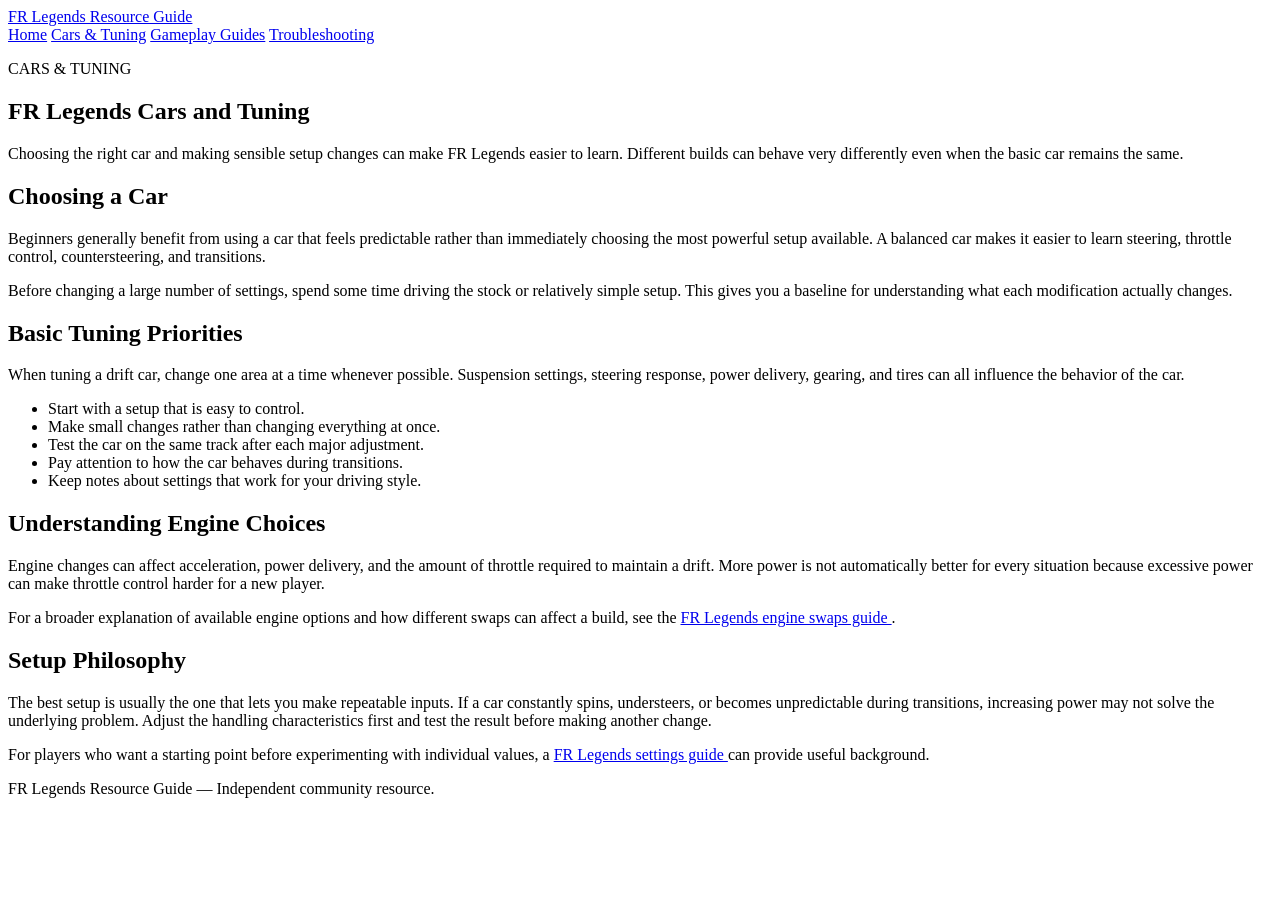
==== cars.html @ ce72a86a "Create cars.html" ====
<!DOCTYPE html>
<html lang="en">
<head>
    <meta charset="UTF-8">
    <meta name="viewport" content="width=device-width, initial-scale=1.0">

    <title>FR Legends Cars and Tuning Guide</title>
    <meta name="description" content="Learn how to approach car selection, tuning, engine swaps, and setup changes in FR Legends.">

    <link rel="stylesheet" href="styles.css">
</head>

<body>

<header class="site-header">
    <div class="container">
        <a href="index.html" class="site-title">FR Legends Resource Guide</a>

        <nav>
            <a href="index.html">Home</a>
            <a href="cars.html">Cars & Tuning</a>
            <a href="guides.html">Gameplay Guides</a>
            <a href="troubleshooting.html">Troubleshooting</a>
        </nav>
    </div>
</header>

<main>

<section class="page-header">
    <div class="container">
        <p class="eyebrow">CARS & TUNING</p>
        <h1>FR Legends Cars and Tuning</h1>

        <p>
            Choosing the right car and making sensible setup changes can make
            FR Legends easier to learn. Different builds can behave very
            differently even when the basic car remains the same.
        </p>
    </div>
</section>

<section class="content-section">
    <div class="container">

        <h2>Choosing a Car</h2>

        <p>
            Beginners generally benefit from using a car that feels
            predictable rather than immediately choosing the most powerful
            setup available. A balanced car makes it easier to learn steering,
            throttle control, countersteering, and transitions.
        </p>

        <p>
            Before changing a large number of settings, spend some time
            driving the stock or relatively simple setup. This gives you a
            baseline for understanding what each modification actually
            changes.
        </p>

        <h2>Basic Tuning Priorities</h2>

        <p>
            When tuning a drift car, change one area at a time whenever
            possible. Suspension settings, steering response, power delivery,
            gearing, and tires can all influence the behavior of the car.
        </p>

        <ul>
            <li>Start with a setup that is easy to control.</li>
            <li>Make small changes rather than changing everything at once.</li>
            <li>Test the car on the same track after each major adjustment.</li>
            <li>Pay attention to how the car behaves during transitions.</li>
            <li>Keep notes about settings that work for your driving style.</li>
        </ul>

        <h2>Understanding Engine Choices</h2>

        <p>
            Engine changes can affect acceleration, power delivery, and the
            amount of throttle required to maintain a drift. More power is not
            automatically better for every situation because excessive power
            can make throttle control harder for a new player.
        </p>

        <p>
            For a broader explanation of available engine options and how
            different swaps can affect a build, see the
            <a href="https://frlegendszone.com/fr-legends-engine-swaps/">
                FR Legends engine swaps guide
            </a>.
        </p>

        <h2>Setup Philosophy</h2>

        <p>
            The best setup is usually the one that lets you make repeatable
            inputs. If a car constantly spins, understeers, or becomes
            unpredictable during transitions, increasing power may not solve
            the underlying problem. Adjust the handling characteristics first
            and test the result before making another change.
        </p>

        <p>
            For players who want a starting point before experimenting with
            individual values, a
            <a href="https://frlegendszone.com/fr-legends-best-settings/">
                FR Legends settings guide
            </a>
            can provide useful background.
        </p>

    </div>
</section>

</main>

<footer>
    <div class="container">
        <p>FR Legends Resource Guide — Independent community resource.</p>
    </div>
</footer>

</body>
</html>
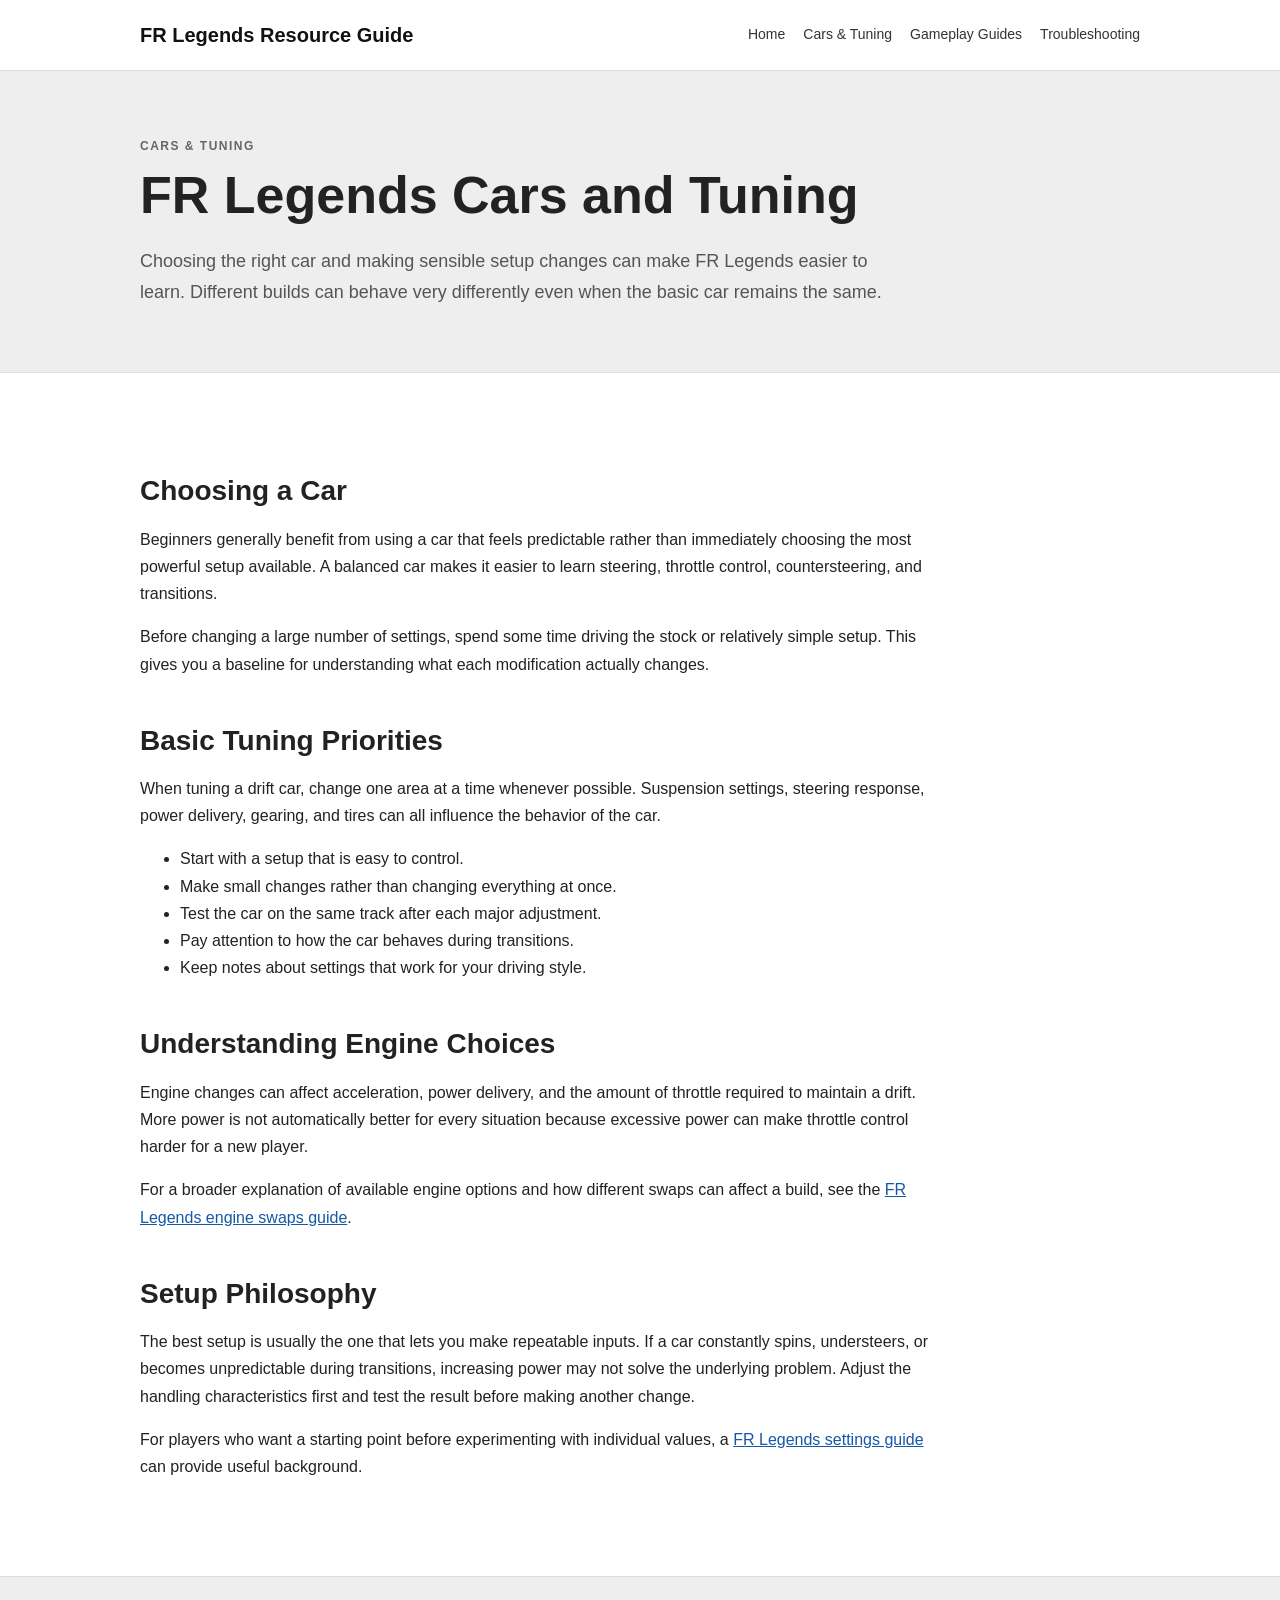
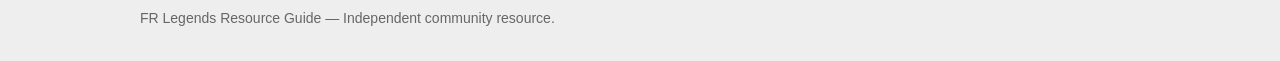
==== commit 9a0473e9: "Add files via upload" ====
--- a/cars.html
+++ b/cars.html
@@ -1,126 +1 @@
-<!DOCTYPE html>
-<html lang="en">
-<head>
-    <meta charset="UTF-8">
-    <meta name="viewport" content="width=device-width, initial-scale=1.0">
-
-    <title>FR Legends Cars and Tuning Guide</title>
-    <meta name="description" content="Learn how to approach car selection, tuning, engine swaps, and setup changes in FR Legends.">
-
-    <link rel="stylesheet" href="styles.css">
-</head>
-
-<body>
-
-<header class="site-header">
-    <div class="container">
-        <a href="index.html" class="site-title">FR Legends Resource Guide</a>
-
-        <nav>
-            <a href="index.html">Home</a>
-            <a href="cars.html">Cars & Tuning</a>
-            <a href="guides.html">Gameplay Guides</a>
-            <a href="troubleshooting.html">Troubleshooting</a>
-        </nav>
-    </div>
-</header>
-
-<main>
-
-<section class="page-header">
-    <div class="container">
-        <p class="eyebrow">CARS & TUNING</p>
-        <h1>FR Legends Cars and Tuning</h1>
-
-        <p>
-            Choosing the right car and making sensible setup changes can make
-            FR Legends easier to learn. Different builds can behave very
-            differently even when the basic car remains the same.
-        </p>
-    </div>
-</section>
-
-<section class="content-section">
-    <div class="container">
-
-        <h2>Choosing a Car</h2>
-
-        <p>
-            Beginners generally benefit from using a car that feels
-            predictable rather than immediately choosing the most powerful
-            setup available. A balanced car makes it easier to learn steering,
-            throttle control, countersteering, and transitions.
-        </p>
-
-        <p>
-            Before changing a large number of settings, spend some time
-            driving the stock or relatively simple setup. This gives you a
-            baseline for understanding what each modification actually
-            changes.
-        </p>
-
-        <h2>Basic Tuning Priorities</h2>
-
-        <p>
-            When tuning a drift car, change one area at a time whenever
-            possible. Suspension settings, steering response, power delivery,
-            gearing, and tires can all influence the behavior of the car.
-        </p>
-
-        <ul>
-            <li>Start with a setup that is easy to control.</li>
-            <li>Make small changes rather than changing everything at once.</li>
-            <li>Test the car on the same track after each major adjustment.</li>
-            <li>Pay attention to how the car behaves during transitions.</li>
-            <li>Keep notes about settings that work for your driving style.</li>
-        </ul>
-
-        <h2>Understanding Engine Choices</h2>
-
-        <p>
-            Engine changes can affect acceleration, power delivery, and the
-            amount of throttle required to maintain a drift. More power is not
-            automatically better for every situation because excessive power
-            can make throttle control harder for a new player.
-        </p>
-
-        <p>
-            For a broader explanation of available engine options and how
-            different swaps can affect a build, see the
-            <a href="https://frlegendszone.com/fr-legends-engine-swaps/">
-                FR Legends engine swaps guide
-            </a>.
-        </p>
-
-        <h2>Setup Philosophy</h2>
-
-        <p>
-            The best setup is usually the one that lets you make repeatable
-            inputs. If a car constantly spins, understeers, or becomes
-            unpredictable during transitions, increasing power may not solve
-            the underlying problem. Adjust the handling characteristics first
-            and test the result before making another change.
-        </p>
-
-        <p>
-            For players who want a starting point before experimenting with
-            individual values, a
-            <a href="https://frlegendszone.com/fr-legends-best-settings/">
-                FR Legends settings guide
-            </a>
-            can provide useful background.
-        </p>
-
-    </div>
-</section>
-
-</main>
-
-<footer>
-    <div class="container">
-        <p>FR Legends Resource Guide — Independent community resource.</p>
-    </div>
-</footer>
-
-</body>
-</html>
+<!DOCTYPE html><html lang="en"><head><meta charset="UTF-8"><meta name="viewport" content="width=device-width, initial-scale=1.0"><title>FR Legends Cars and Tuning Guide</title><meta name="description" content="Learn how to approach car selection, tuning, engine swaps, and setup changes in FR Legends."><meta name="robots" content="index, follow"><link rel="canonical" href="https://fr-legends-resource-guide.onrender.com/cars.html"><link rel="stylesheet" href="styles.css"></head><body><header class="site-header"><div class="container"><a href="index.html" class="site-title">FR Legends Resource Guide</a><nav><a href="index.html">Home</a><a href="cars.html">Cars &amp; Tuning</a><a href="guides.html">Gameplay Guides</a><a href="troubleshooting.html">Troubleshooting</a></nav></div></header><main><section class="page-header"><div class="container"><p class="eyebrow">CARS &amp; TUNING</p><h1>FR Legends Cars and Tuning</h1><p>Choosing the right car and making sensible setup changes can make FR Legends easier to learn. Different builds can behave very differently even when the basic car remains the same.</p></div></section><section class="content-section"><div class="container"><h2>Choosing a Car</h2><p>Beginners generally benefit from using a car that feels predictable rather than immediately choosing the most powerful setup available. A balanced car makes it easier to learn steering, throttle control, countersteering, and transitions.</p><p>Before changing a large number of settings, spend some time driving the stock or relatively simple setup. This gives you a baseline for understanding what each modification actually changes.</p><h2>Basic Tuning Priorities</h2><p>When tuning a drift car, change one area at a time whenever possible. Suspension settings, steering response, power delivery, gearing, and tires can all influence the behavior of the car.</p><ul><li>Start with a setup that is easy to control.</li><li>Make small changes rather than changing everything at once.</li><li>Test the car on the same track after each major adjustment.</li><li>Pay attention to how the car behaves during transitions.</li><li>Keep notes about settings that work for your driving style.</li></ul><h2>Understanding Engine Choices</h2><p>Engine changes can affect acceleration, power delivery, and the amount of throttle required to maintain a drift. More power is not automatically better for every situation because excessive power can make throttle control harder for a new player.</p><p>For a broader explanation of available engine options and how different swaps can affect a build, see the <a href="https://frlegendszone.com/fr-legends-engine-swaps/">FR Legends engine swaps guide</a>.</p><h2>Setup Philosophy</h2><p>The best setup is usually the one that lets you make repeatable inputs. If a car constantly spins, understeers, or becomes unpredictable during transitions, increasing power may not solve the underlying problem. Adjust the handling characteristics first and test the result before making another change.</p><p>For players who want a starting point before experimenting with individual values, a <a href="https://frlegendszone.com/fr-legends-best-settings/">FR Legends settings guide</a> can provide useful background.</p></div></section></main><footer><div class="container"><p>FR Legends Resource Guide — Independent community resource.</p></div></footer></body></html>
--- a/styles.css
+++ b/styles.css
@@ -0,0 +1 @@
+*{box-sizing:border-box}html{scroll-behavior:smooth}body{margin:0;font-family:Arial,Helvetica,sans-serif;line-height:1.7;background:#f7f7f7;color:#222}a{color:#1558a6;text-decoration:underline}a:hover{text-decoration:none}.container{width:min(100% - 40px,1000px);margin:0 auto}.site-header{background:#fff;border-bottom:1px solid #ddd}.site-header .container{min-height:70px;display:flex;align-items:center;justify-content:space-between;gap:30px}.site-title{color:#111;font-size:20px;font-weight:700;text-decoration:none}nav{display:flex;flex-wrap:wrap;gap:18px}nav a{color:#333;font-size:14px;text-decoration:none}.hero,.page-header{background:#eee;border-bottom:1px solid #ddd}.hero{padding:90px 0}.page-header{padding:65px 0}.eyebrow{margin:0 0 10px;font-size:12px;font-weight:700;letter-spacing:1.5px;color:#666}h1{max-width:800px;margin:0 0 20px;font-size:clamp(34px,6vw,52px);line-height:1.15}h2{margin-top:45px;margin-bottom:15px;font-size:28px;line-height:1.3}h3{margin-top:0;font-size:21px}.hero-text,.page-header p:not(.eyebrow){max-width:750px;margin:0;font-size:18px;color:#555}.content-section{padding:55px 0 80px;background:#fff}.content-section p,.content-section li{max-width:800px}.resource-list{display:grid;grid-template-columns:repeat(3,1fr);gap:25px;margin-top:30px}.resource-list article{padding:25px;border:1px solid #ddd;background:#fafafa}.resource-list p{color:#555}footer{padding:30px 0;background:#eee;border-top:1px solid #ddd}footer p{margin:0;color:#666;font-size:14px}@media(max-width:750px){.site-header .container{padding:18px 0;align-items:flex-start;flex-direction:column}nav{gap:12px}.hero{padding:65px 0}.page-header{padding:50px 0}.resource-list{grid-template-columns:1fr}h2{font-size:25px}.container{width:min(100% - 30px,1000px)}}
